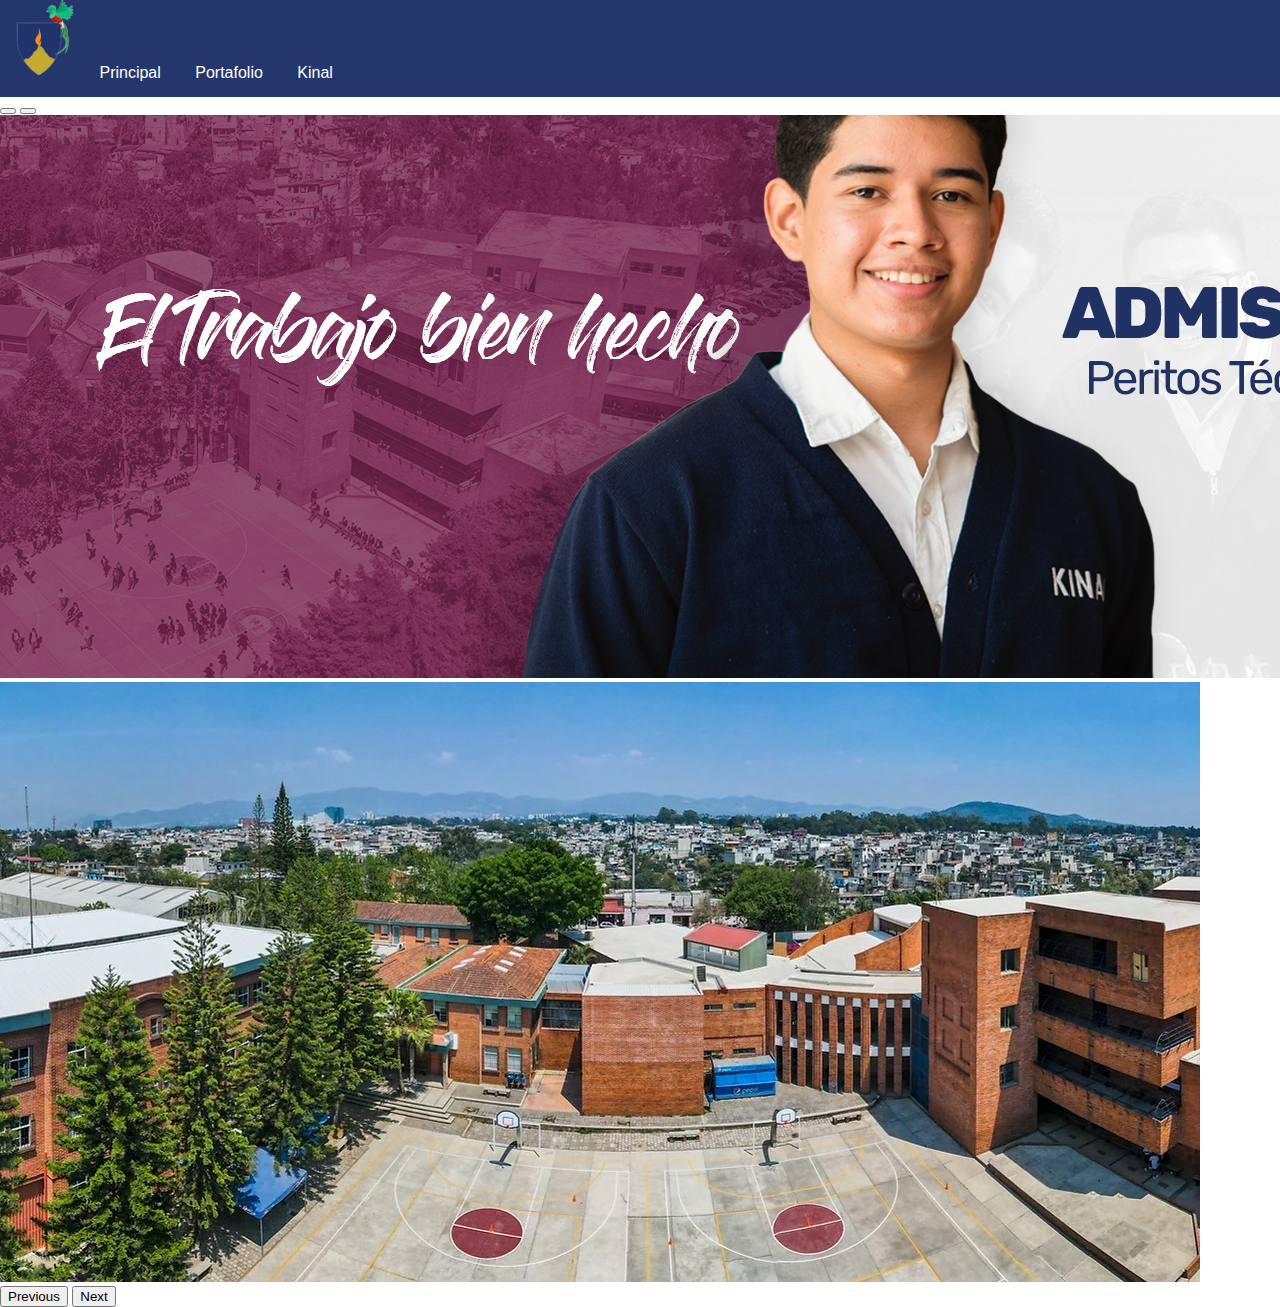
==== assets/paginas/kinal.html @ 0c3b7f87 "Hice unos ajustes en el principal, agregue botones que se despliegan, tambien agregue proyectos a mi" ====
<!doctype html>
<html lang="en">

<head>
    <meta charset="utf-8">
    <meta name="viewport" content="width=device-width, initial-scale=1">
    <title>Kinal</title>
    <link rel="stylesheet" href="/assets/estilos/stylekinal.css">
    <link href="https://cdn.jsdelivr.net/npm/bootstrap@5.3.2/dist/css/bootstrap.min.css" rel="stylesheet"
        integrity="sha384-T3c6CoIi6uLrA9TneNEoa7RxnatzjcDSCmG1MXxSR1GAsXEV/Dwwykc2MPK8M2HN" crossorigin="anonymous">
</head>

<body>
    <div class="navbar">
        <ul class="nav-list">
            <img src="/assets/Imagenes/6ta.png" class="rounded" width="80px">
            <li><a href="/index.html">Principal</a></li>
            <li><a href="/assets/paginas/portafolio.html">Portafolio</a></li>
            <li><a href="/assets/paginas/kinal.html">Kinal</a></li>
        </ul>
    </div>

    <div id="carousel" class="carousel slide" data-bs-ride="true">
        <div class="carousel-indicators">
          <button type="button" data-bs-target="#carousel" data-bs-slide-to="0" class="active" aria-current="true" aria-label="Slide 1"></button>
          <button type="button" data-bs-target="#carousel" data-bs-slide-to="1" aria-label="Slide 2"></button>
        </div>
        <div class="carousel-inner">
          <div class="carousel-item active">
            <img src="/assets/Imagenes/7ma.jpg" class="d-block w-100" alt="...">
          </div>
          <div class="carousel-item">
            <img src="/assets/Imagenes/8va.jpeg" class="d-block w-100" alt="...">
          </div>
        </div>
        <button class="carousel-control-prev" type="button" data-bs-target="#carousel" data-bs-slide="prev">
          <span class="carousel-control-prev-icon" aria-hidden="true"></span>
          <span class="visually-hidden">Previous</span>
        </button>
        <button class="carousel-control-next" type="button" data-bs-target="#carousel" data-bs-slide="next">
          <span class="carousel-control-next-icon" aria-hidden="true"></span>
          <span class="visually-hidden">Next</span>
        </button>
      </div>

      
    <script src="https://cdn.jsdelivr.net/npm/bootstrap@5.3.2/dist/js/bootstrap.bundle.min.js"
        integrity="sha384-C6RzsynM9kWDrMNeT87bh95OGNyZPhcTNXj1NW7RuBCsyN/o0jlpcV8Qyq46cDfL"
        crossorigin="anonymous"></script>
</body>

</html>
---- assets/estilos/stylekinal.css ----
body {
    margin: 0;
    font-family: Arial, sans-serif;
}

.navbar {
    background-color: #23376D;
    overflow: hidden;
}


.navbar .nav-list {
    list-style-type: none;
    margin: 0;
    padding: 0;
    float: left;
}

.navbar .nav-list li {
    display: inline;
}

.navbar .nav-list li a {
    display: inline-block;
    padding: 15px;
    color: white;
    text-decoration: none;
}

.navbar .nav-list li a:hover {
    background-color: #555;
}
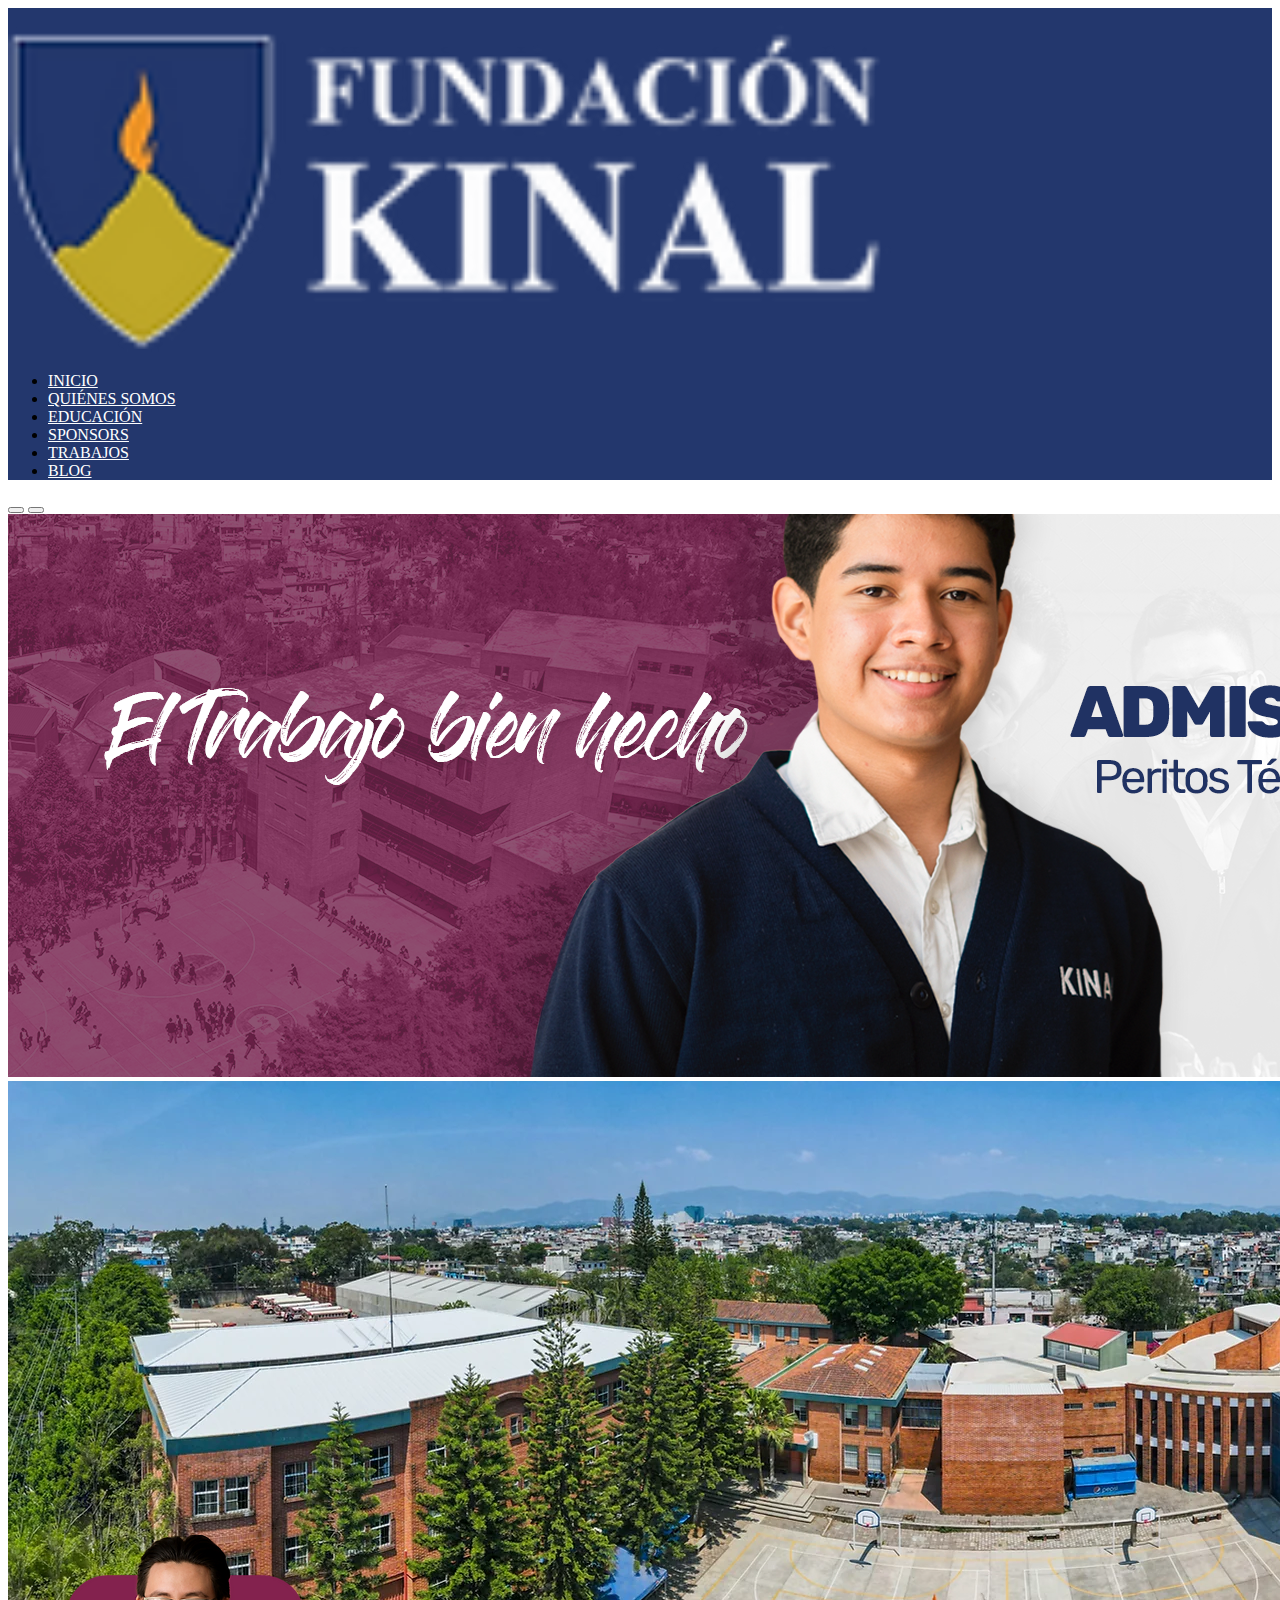
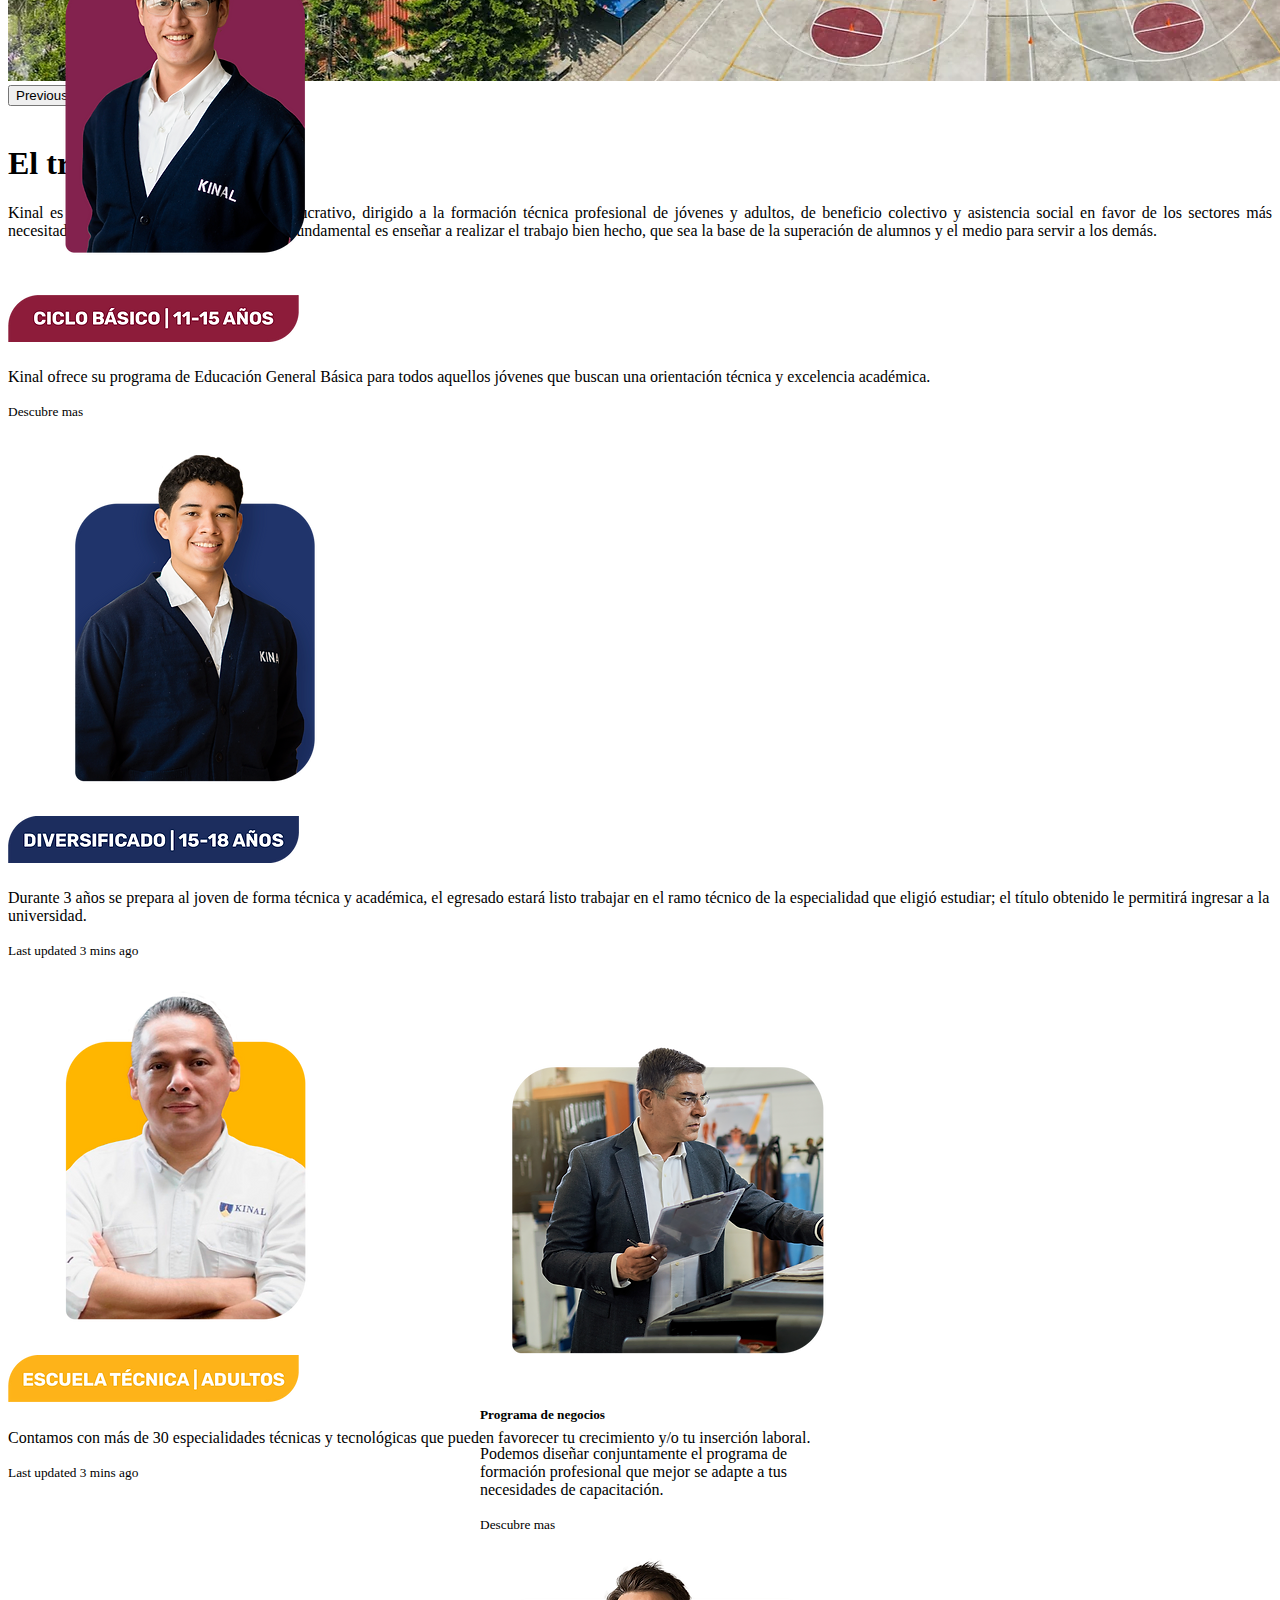
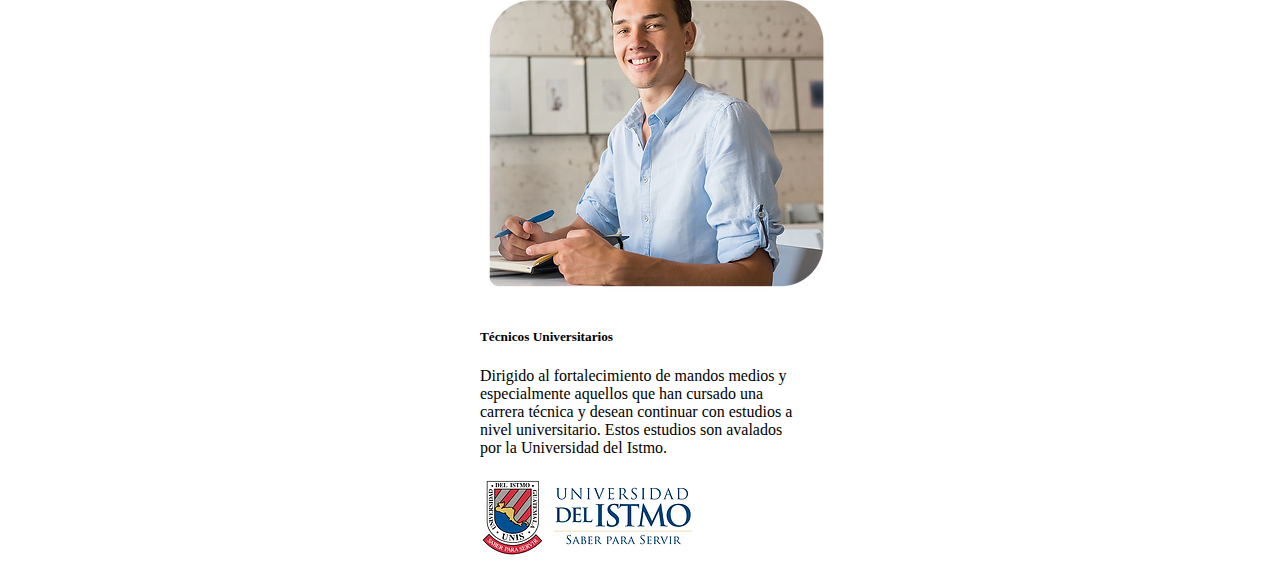
==== commit cb7ef3ac: "Agregamos un carusel con 2 imagenes tambien agregamos un navbar donde pusimos todas sus funciones y " ====
--- a/assets/paginas/kinal.html
+++ b/assets/paginas/kinal.html
@@ -2,51 +2,155 @@
 <html lang="en">
 
 <head>
-    <meta charset="utf-8">
-    <meta name="viewport" content="width=device-width, initial-scale=1">
-    <title>Kinal</title>
-    <link rel="stylesheet" href="/assets/estilos/stylekinal.css">
-    <link href="https://cdn.jsdelivr.net/npm/bootstrap@5.3.2/dist/css/bootstrap.min.css" rel="stylesheet"
-        integrity="sha384-T3c6CoIi6uLrA9TneNEoa7RxnatzjcDSCmG1MXxSR1GAsXEV/Dwwykc2MPK8M2HN" crossorigin="anonymous">
+  <meta charset="utf-8">
+  <meta name="viewport" content="width=device-width, initial-scale=1">
+  <title>Bootstrap demo</title>
+  <link href="https://cdn.jsdelivr.net/npm/bootstrap@5.3.2/dist/css/bootstrap.min.css" rel="stylesheet"
+    integrity="sha384-T3c6CoIi6uLrA9TneNEoa7RxnatzjcDSCmG1MXxSR1GAsXEV/Dwwykc2MPK8M2HN" crossorigin="anonymous">
+  <link rel="stylesheet" href="/assets/estilos/stylekinal.css">
 </head>
 
 <body>
-    <div class="navbar">
-        <ul class="nav-list">
-            <img src="/assets/Imagenes/6ta.png" class="rounded" width="80px">
-            <li><a href="/index.html">Principal</a></li>
-            <li><a href="/assets/paginas/portafolio.html">Portafolio</a></li>
-            <li><a href="/assets/paginas/kinal.html">Kinal</a></li>
+
+  <nav class="navbar">
+    <div class="container d-flex justify-content-center">
+      <a class="navbar-brand" href="#">
+        <img src="/assets/Imagenes/15va.webp" style="width: 75%;">
+      </a>
+      <div>
+        <ul class="nav justify-content-center">
+          <li class="nav-item">
+            <a class="nav-link active" aria-current="page" href="#">INICIO</a>
+          </li>
+          <li class="nav-item">
+            <a class="nav-link" href="#">QUIÉNES SOMOS</a>
+          </li>
+          <li class="nav-item">
+            <a class="nav-link" href="#">EDUCACIÓN</a>
+          </li>
+          <li class="nav-item">
+            <a class="nav-link" href="#">SPONSORS</a>
+          </li>
+          <li class="nav-item">
+            <a class="nav-link" href="#">TRABAJOS</a>
+          </li>
+          <li class="nav-item">
+            <a class="nav-link" href="#">BLOG</a>
+          </li>
         </ul>
+      </div>
     </div>
+  </nav>
 
-    <div id="carousel" class="carousel slide" data-bs-ride="true">
-        <div class="carousel-indicators">
-          <button type="button" data-bs-target="#carousel" data-bs-slide-to="0" class="active" aria-current="true" aria-label="Slide 1"></button>
-          <button type="button" data-bs-target="#carousel" data-bs-slide-to="1" aria-label="Slide 2"></button>
+  <div id="carousel" class="carousel slide" data-bs-ride="true">
+    <div class="carousel-indicators">
+      <button type="button" data-bs-target="#carousel" data-bs-slide-to="0" class="active" aria-current="true"
+        aria-label="Slide 1"></button>
+      <button type="button" data-bs-target="#carousel" data-bs-slide-to="1" aria-label="Slide 2"></button>
+    </div>
+    <div class="carousel-inner">
+      <div class="carousel-item active">
+        <img src="/assets/Imagenes/7ma.jpg" class="d-block w-100" alt="...">
+      </div>
+      <div class="carousel-item">
+        <img src="/assets/Imagenes/8va.jpeg" class="d-block w-100" alt="...">
+      </div>
+    </div>
+    <button class="carousel-control-prev" type="button" data-bs-target="#carousel" data-bs-slide="prev">
+      <span class="carousel-control-prev-icon" aria-hidden="true"></span>
+      <span class="visually-hidden">Previous</span>
+    </button>
+    <button class="carousel-control-next" type="button" data-bs-target="#carousel" data-bs-slide="next">
+      <span class="carousel-control-next-icon" aria-hidden="true"></span>
+      <span class="visually-hidden">Next</span>
+    </button>
+  </div>
+
+  <br>
+
+  <div class="container ">
+    <h1 class="text-center mb-5">El trabajo bien hecho</h1>
+    <p style="text-align: justify;"> Kinal es un Centro Educativo privado, no lucrativo, dirigido a la formación
+      técnica profesional de jóvenes y adultos, de beneficio colectivo y asistencia social en favor de los sectores
+      más necesitados de la comunidad.
+      Nuestro valor fundamental es enseñar a realizar el trabajo bien hecho, que sea la base de la superación de
+      alumnos y el medio para servir a los demás.</p>
+  </div>
+
+  <div class="container-clas">
+    <div class="card-group">
+      <div class="card mx-5 border">
+        <img src="/assets/Imagenes/16va.webp" class="card-img-top" alt="...">
+        <div class="card-body">
+          <h5 class="card-title"><img src="/assets/Imagenes/19.webp" alt=""></h5>
+          <p class="card-text">Kinal ofrece su programa de Educación General Básica para todos aquellos jóvenes que
+            buscan
+            una orientación técnica y excelencia académica.
+          </p>
+          <p class="card-text"><small class="text-muted">Descubre mas</small></p>
         </div>
-        <div class="carousel-inner">
-          <div class="carousel-item active">
-            <img src="/assets/Imagenes/7ma.jpg" class="d-block w-100" alt="...">
-          </div>
-          <div class="carousel-item">
-            <img src="/assets/Imagenes/8va.jpeg" class="d-block w-100" alt="...">
-          </div>
+      </div>
+      <div class="card mx-5 border">
+        <img src="/assets/Imagenes/17va.webp" class="card-img-top" alt="...">
+        <div class="card-body">
+          <h5 class="card-title"><img src="/assets/Imagenes/20.webp" alt=""></h5>
+          <p class="card-text">Durante 3 años se prepara al joven de forma técnica y académica, el egresado estará listo
+            trabajar en el ramo técnico de la especialidad que eligió estudiar; el título obtenido le permitirá ingresar
+            a
+            la universidad.
+          </p>
+          <p class="card-text"><small class="text-muted">Last updated 3 mins ago</small></p>
         </div>
-        <button class="carousel-control-prev" type="button" data-bs-target="#carousel" data-bs-slide="prev">
-          <span class="carousel-control-prev-icon" aria-hidden="true"></span>
-          <span class="visually-hidden">Previous</span>
-        </button>
-        <button class="carousel-control-next" type="button" data-bs-target="#carousel" data-bs-slide="next">
-          <span class="carousel-control-next-icon" aria-hidden="true"></span>
-          <span class="visually-hidden">Next</span>
-        </button>
       </div>
+      <div class="card mx-5 border">
+        <img src="/assets/Imagenes/18.webp" class="card-img-top" alt="...">
+        <div class="card-body">
+          <h5 class="card-title"><img src="/assets/Imagenes/21.webp" alt=""></h5>
+          <p class="card-text">Contamos con más de 30 especialidades técnicas y tecnológicas que pueden favorecer tu
+            crecimiento y/o tu inserción laboral.
+          </p>
+          <p class="card-text"><small class="text-muted">Last updated 3 mins ago</small></p>
+        </div>
+      </div>
+    </div>
+  </div>
 
-      
-    <script src="https://cdn.jsdelivr.net/npm/bootstrap@5.3.2/dist/js/bootstrap.bundle.min.js"
-        integrity="sha384-C6RzsynM9kWDrMNeT87bh95OGNyZPhcTNXj1NW7RuBCsyN/o0jlpcV8Qyq46cDfL"
-        crossorigin="anonymous"></script>
+  <div class="container-clas custom-center">
+    <div class="card-group">
+      <div class="card mx-5 border" style="max-width: 20rem;">
+        <img src="/assets/Imagenes/22.webp" class="card-img-top" alt="...">
+        <div class="card-body">
+          <h5 class="card-title">Programa de negocios</h5>
+          <p class="card-text">Podemos diseñar conjuntamente el programa de formación profesional que mejor se adapte a
+            tus necesidades de capacitación.
+          </p>
+          <p class="card-text"><small class="text-muted">Descubre mas</small></p>
+        </div>
+      </div>
+      <div class="card mx-5 border" style="max-width: 20rem;">
+        <img src="/assets/Imagenes/23.webp" class="card-img-top" alt="...">
+        <div class="card-body">
+          <h5 class="card-title">Técnicos Universitarios</h5>
+          <p class="card-text">Dirigido al fortalecimiento de mandos medios y especialmente aquellos que han cursado una
+            carrera técnica y desean continuar con estudios a nivel universitario. Estos estudios son avalados por la
+            Universidad del Istmo.
+          </p>
+          <p class="card-text"><small class="text-muted"><img src="/assets/Imagenes/24.webp" alt=""></small></p>
+        </div>
+      </div>
+    </div>
+  </div>
+
+
+
+
+
+
+
+
+  <script src="https://cdn.jsdelivr.net/npm/bootstrap@5.3.2/dist/js/bootstrap.bundle.min.js"
+    integrity="sha384-C6RzsynM9kWDrMNeT87bh95OGNyZPhcTNXj1NW7RuBCsyN/o0jlpcV8Qyq46cDfL"
+    crossorigin="anonymous"></script>
 </body>
 
 </html>--- a/assets/estilos/stylekinal.css
+++ b/assets/estilos/stylekinal.css
@@ -1,33 +1,22 @@
-body {
-    margin: 0;
-    font-family: Arial, sans-serif;
-}
 
 .navbar {
     background-color: #23376D;
-    overflow: hidden;
+
 }
 
+.navbar :hover {
+    color: orange;
 
-.navbar .nav-list {
-    list-style-type: none;
-    margin: 0;
-    padding: 0;
-    float: left;
 }
 
-.navbar .nav-list li {
-    display: inline;
+.nav-link {
+    color: white;
 }
 
-.navbar .nav-list li a {
-    display: inline-block;
-    padding: 15px;
-    color: white;
-    text-decoration: none;
+.container-clas{
+    display: flex;
+    align-items: center;
+    justify-content: center;
+    height: 100vh;
 }
 
-.navbar .nav-list li a:hover {
-    background-color: #555;
-}
-
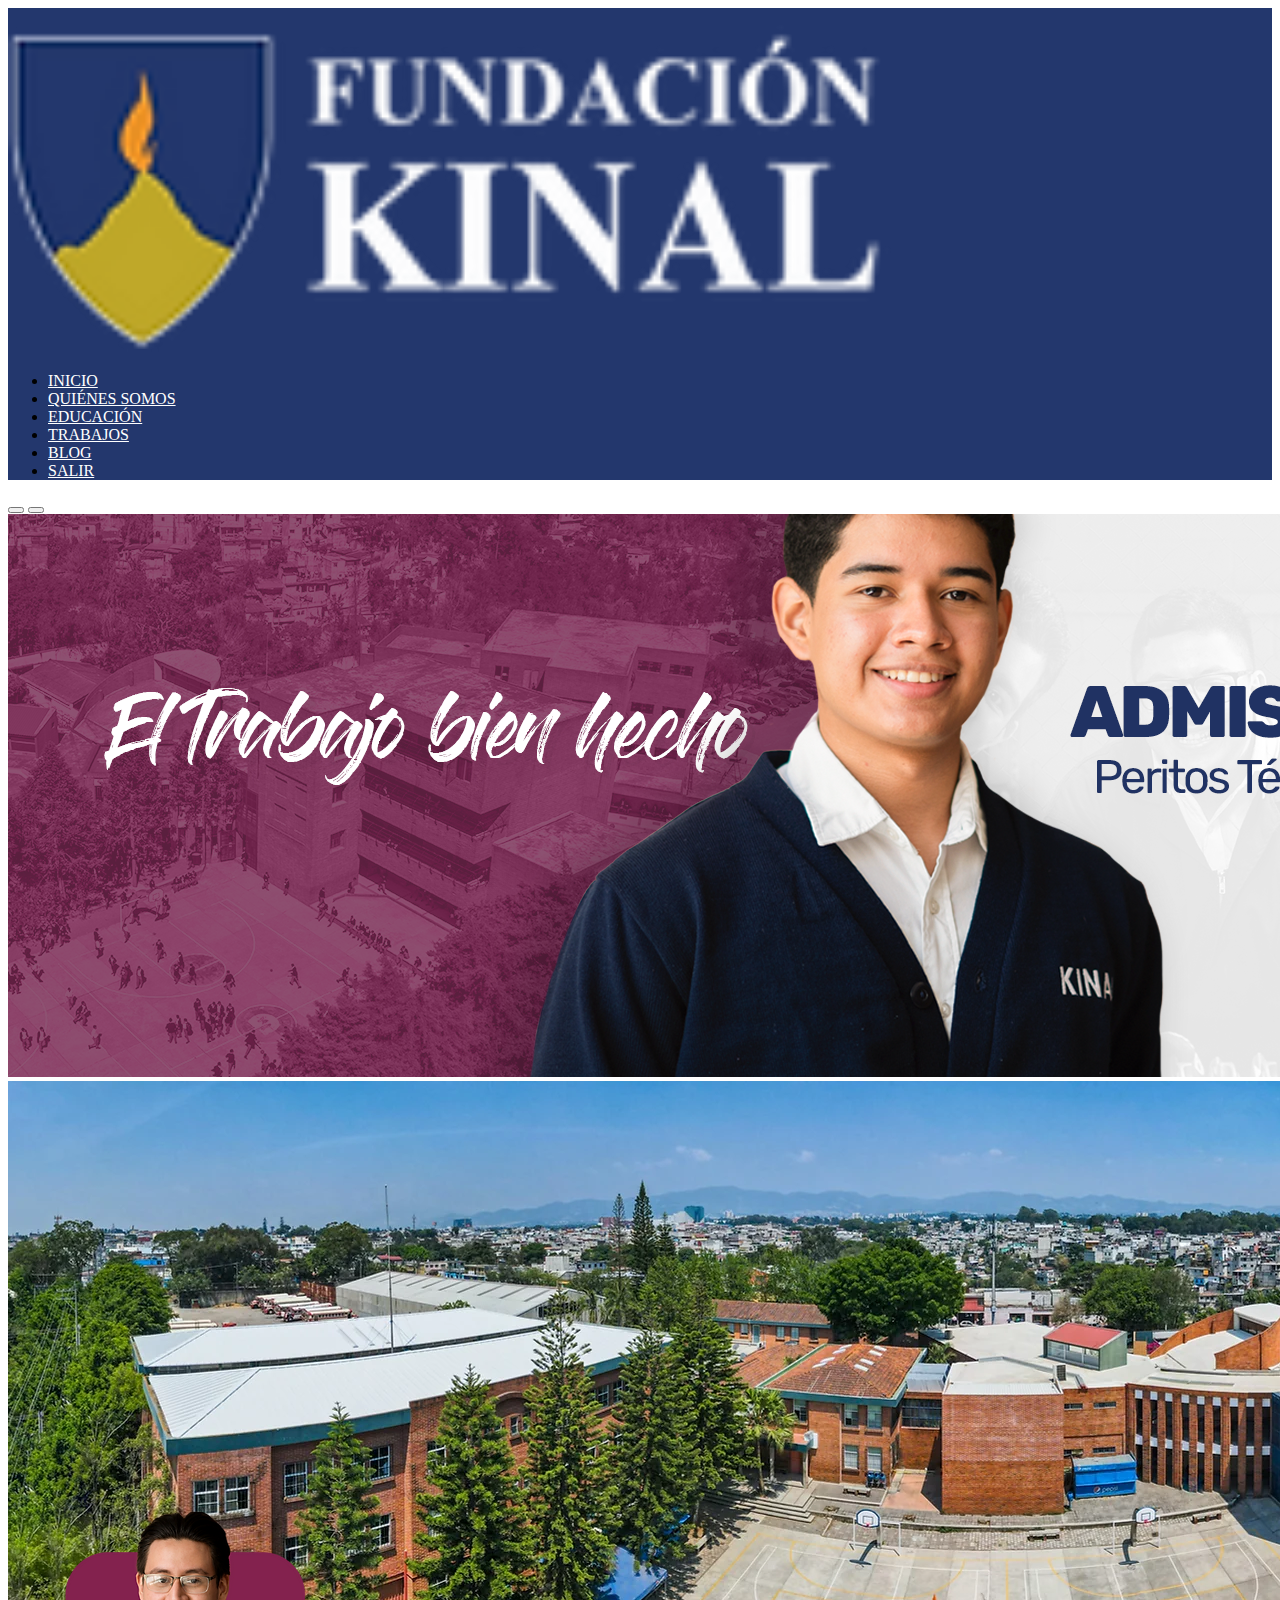
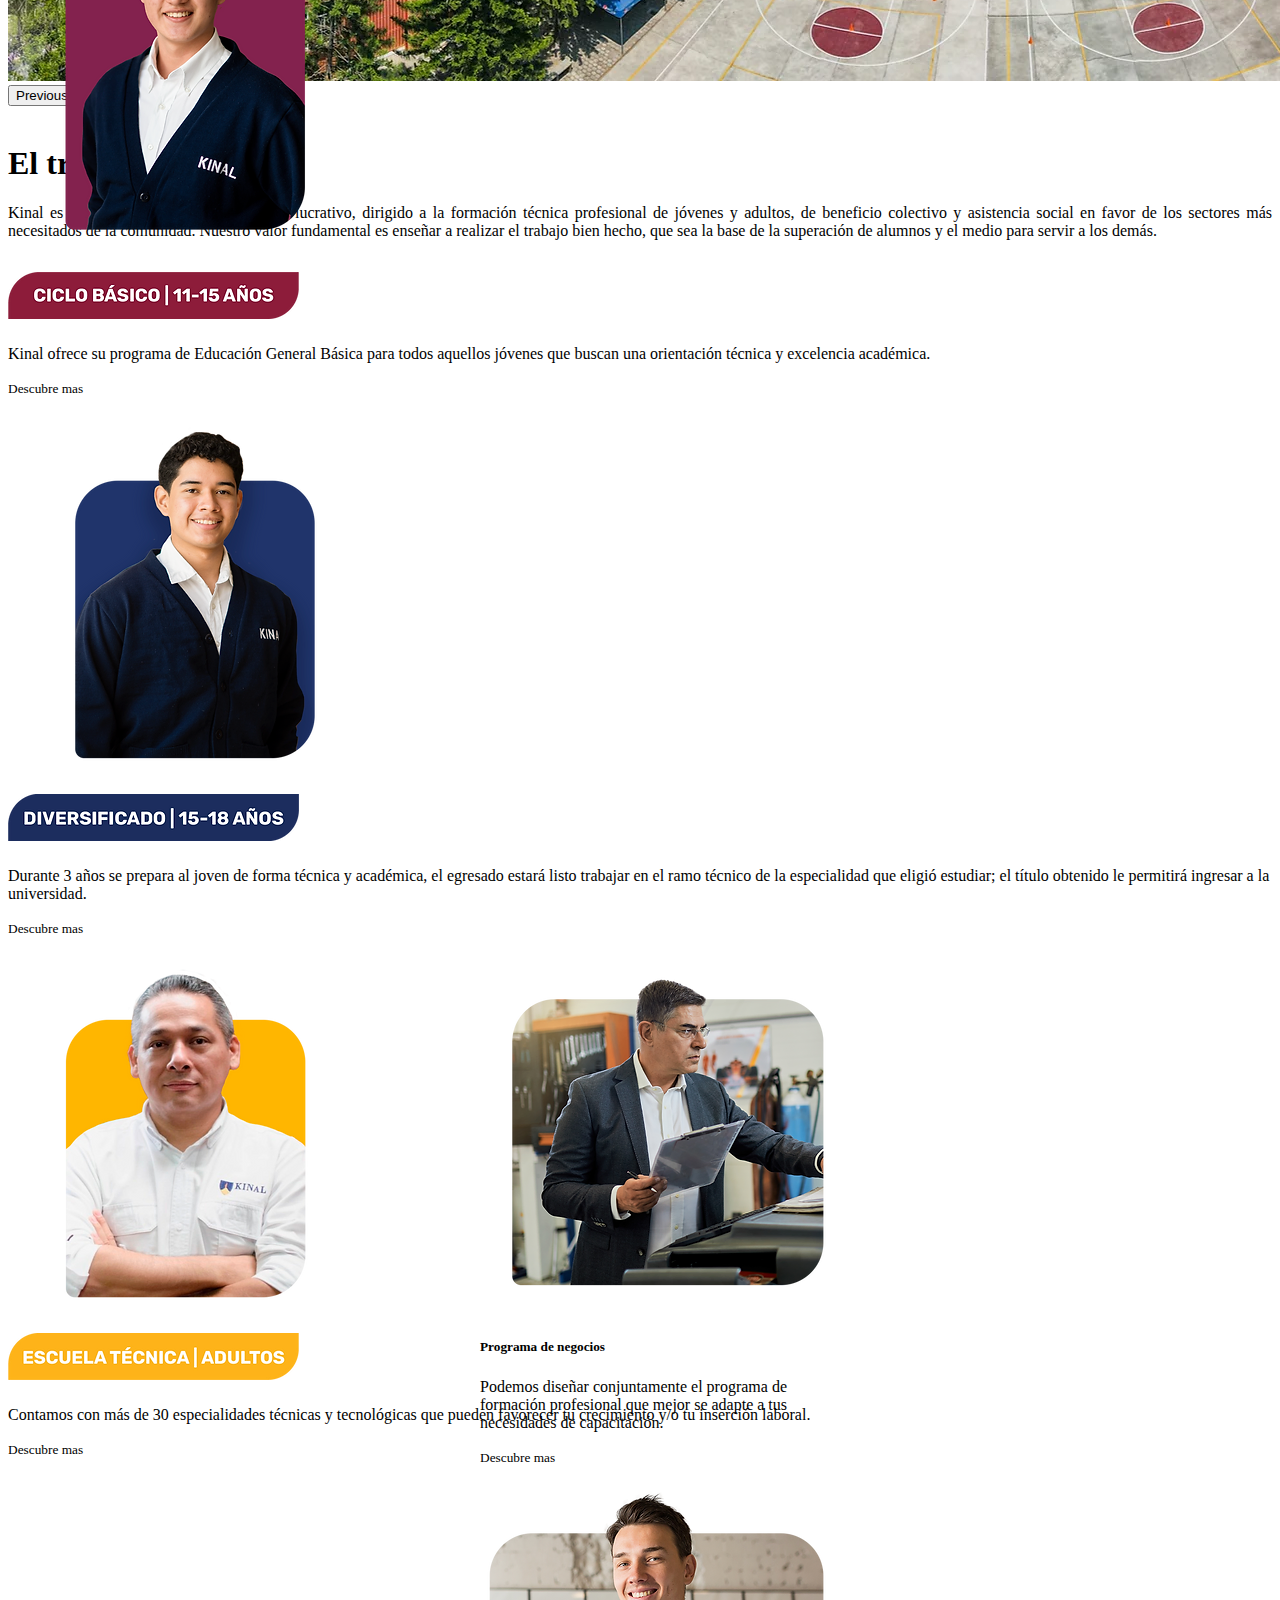
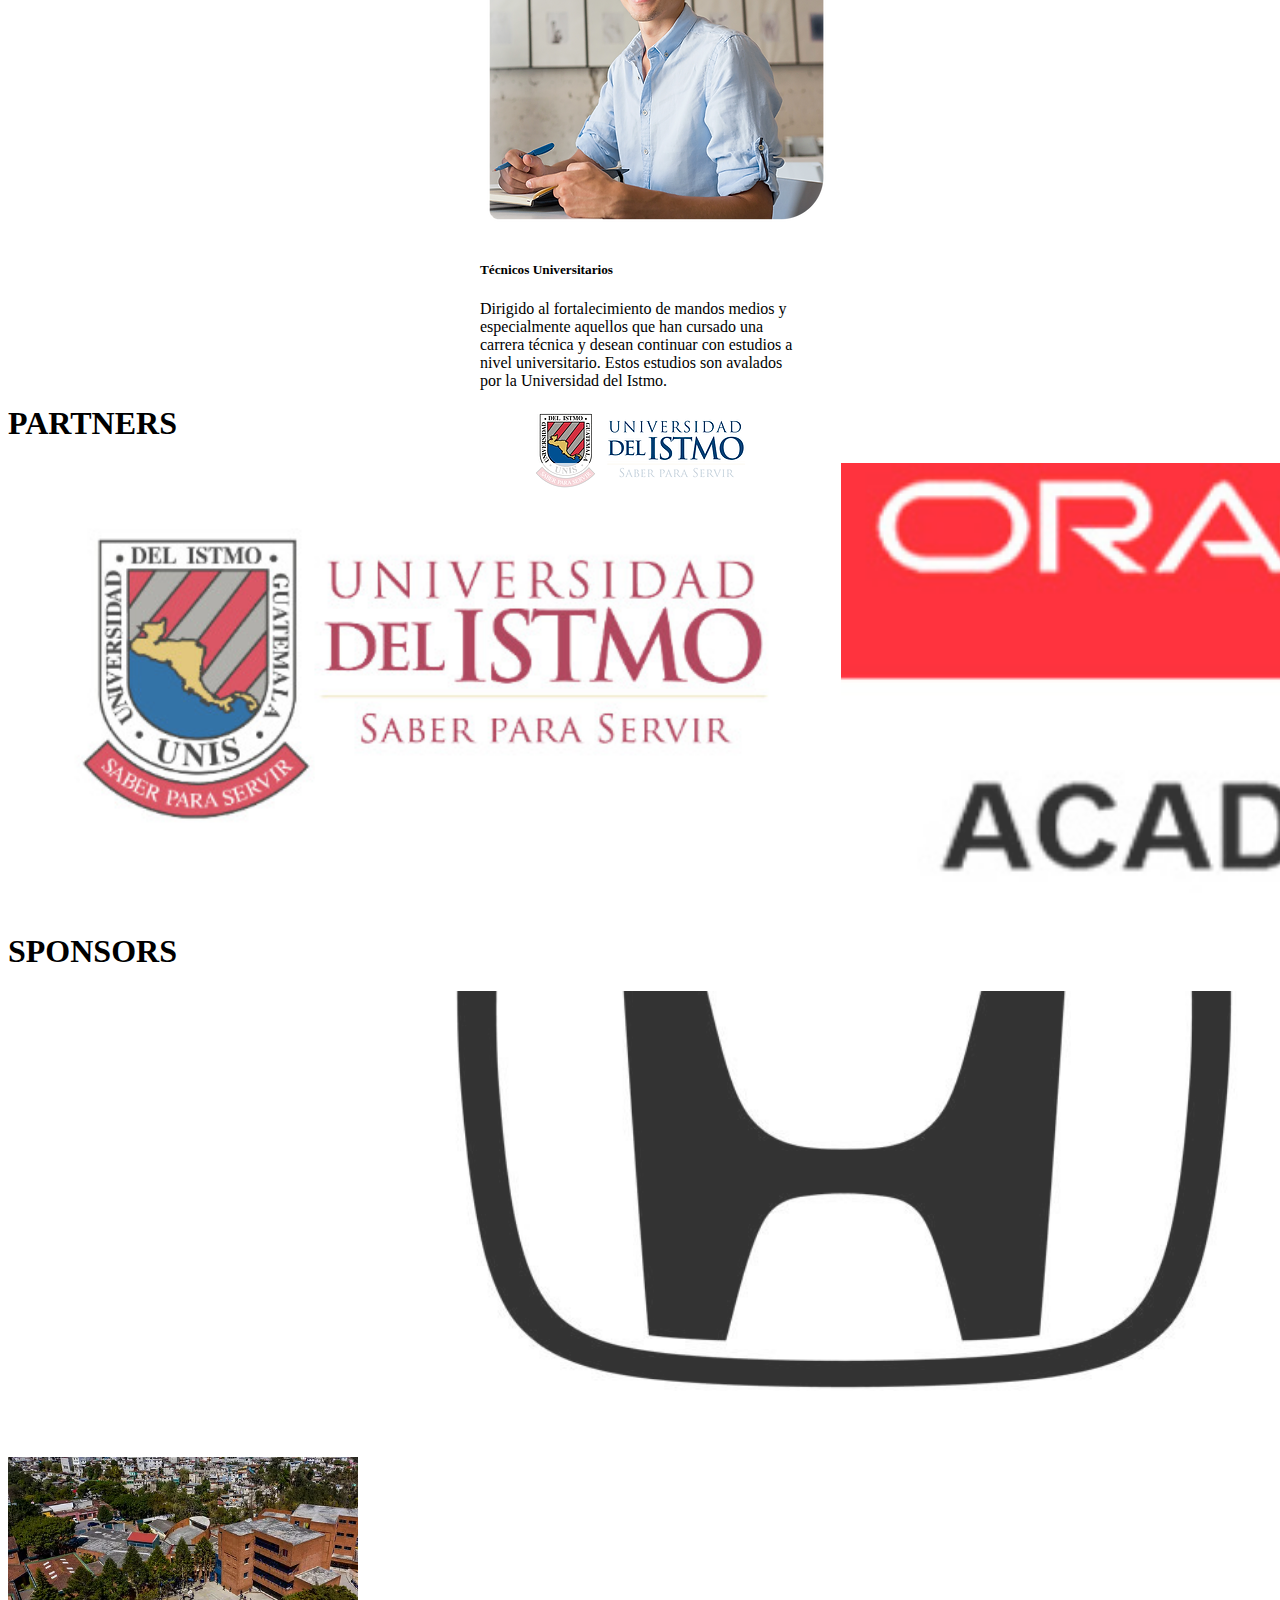
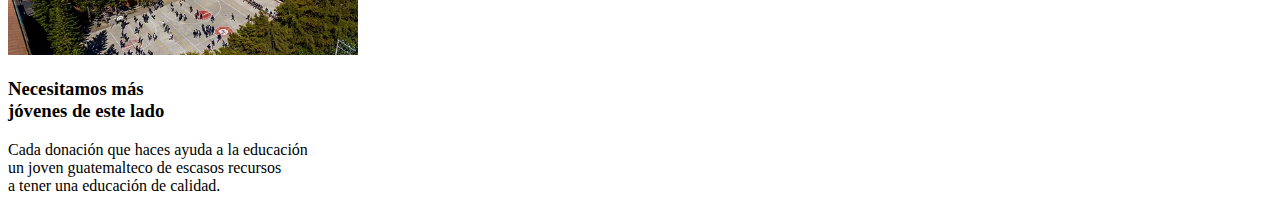
==== commit 01fdcf18: "Se agregaron 2 galerias de imagenes PARTNERS y SPONSORS y se agregaron 2 cards distintos uno de 3 y " ====
--- a/assets/paginas/kinal.html
+++ b/assets/paginas/kinal.html
@@ -4,7 +4,7 @@
 <head>
   <meta charset="utf-8">
   <meta name="viewport" content="width=device-width, initial-scale=1">
-  <title>Bootstrap demo</title>
+  <title>Kinal</title>
   <link href="https://cdn.jsdelivr.net/npm/bootstrap@5.3.2/dist/css/bootstrap.min.css" rel="stylesheet"
     integrity="sha384-T3c6CoIi6uLrA9TneNEoa7RxnatzjcDSCmG1MXxSR1GAsXEV/Dwwykc2MPK8M2HN" crossorigin="anonymous">
   <link rel="stylesheet" href="/assets/estilos/stylekinal.css">
@@ -29,13 +29,13 @@
             <a class="nav-link" href="#">EDUCACIÓN</a>
           </li>
           <li class="nav-item">
-            <a class="nav-link" href="#">SPONSORS</a>
-          </li>
-          <li class="nav-item">
             <a class="nav-link" href="#">TRABAJOS</a>
           </li>
           <li class="nav-item">
             <a class="nav-link" href="#">BLOG</a>
+          </li>
+          <li class="nav-item ">
+            <a class="nav-link" href="/index.html">SALIR</a>
           </li>
         </ul>
       </div>
@@ -79,7 +79,7 @@
 
   <div class="container-clas">
     <div class="card-group">
-      <div class="card mx-5 border">
+      <div class="card mx-5 border-0">
         <img src="/assets/Imagenes/16va.webp" class="card-img-top" alt="...">
         <div class="card-body">
           <h5 class="card-title"><img src="/assets/Imagenes/19.webp" alt=""></h5>
@@ -87,10 +87,10 @@
             buscan
             una orientación técnica y excelencia académica.
           </p>
-          <p class="card-text"><small class="text-muted">Descubre mas</small></p>
-        </div>
-      </div>
-      <div class="card mx-5 border">
+          <p class="card-text text-center"><small class="text-muted">Descubre mas</small></p>
+        </div>
+      </div>
+      <div class="card mx-5 border-0">
         <img src="/assets/Imagenes/17va.webp" class="card-img-top" alt="...">
         <div class="card-body">
           <h5 class="card-title"><img src="/assets/Imagenes/20.webp" alt=""></h5>
@@ -99,17 +99,17 @@
             a
             la universidad.
           </p>
-          <p class="card-text"><small class="text-muted">Last updated 3 mins ago</small></p>
-        </div>
-      </div>
-      <div class="card mx-5 border">
+          <p class="card-text text-center"><small class="text-muted">Descubre mas</small></p>
+        </div>
+      </div>
+      <div class="card mx-5 border-0">
         <img src="/assets/Imagenes/18.webp" class="card-img-top" alt="...">
         <div class="card-body">
           <h5 class="card-title"><img src="/assets/Imagenes/21.webp" alt=""></h5>
           <p class="card-text">Contamos con más de 30 especialidades técnicas y tecnológicas que pueden favorecer tu
             crecimiento y/o tu inserción laboral.
           </p>
-          <p class="card-text"><small class="text-muted">Last updated 3 mins ago</small></p>
+          <p class="card-text text-center"><small class="text-muted">Descubre mas</small></p>
         </div>
       </div>
     </div>
@@ -117,17 +117,17 @@
 
   <div class="container-clas custom-center">
     <div class="card-group">
-      <div class="card mx-5 border" style="max-width: 20rem;">
+      <div class="card mx-5 border-0" style="max-width: 20rem;">
         <img src="/assets/Imagenes/22.webp" class="card-img-top" alt="...">
         <div class="card-body">
           <h5 class="card-title">Programa de negocios</h5>
           <p class="card-text">Podemos diseñar conjuntamente el programa de formación profesional que mejor se adapte a
             tus necesidades de capacitación.
           </p>
-          <p class="card-text"><small class="text-muted">Descubre mas</small></p>
-        </div>
-      </div>
-      <div class="card mx-5 border" style="max-width: 20rem;">
+          <p class="card-text text-center"><small class="text-muted">Descubre mas</small></p>
+        </div>
+      </div>
+      <div class="card mx-5 border-0" style="max-width: 20rem;">
         <img src="/assets/Imagenes/23.webp" class="card-img-top" alt="...">
         <div class="card-body">
           <h5 class="card-title">Técnicos Universitarios</h5>
@@ -135,18 +135,69 @@
             carrera técnica y desean continuar con estudios a nivel universitario. Estos estudios son avalados por la
             Universidad del Istmo.
           </p>
-          <p class="card-text"><small class="text-muted"><img src="/assets/Imagenes/24.webp" alt=""></small></p>
-        </div>
-      </div>
-    </div>
-  </div>
-
-
-
-
-
-
-
+          <p class="card-text"><small class="text-muted">
+              <div style="text-align: center;"><img src="/assets/Imagenes/24.webp" alt=""></div>
+            </small></p>
+        </div>
+      </div>
+    </div>
+  </div>
+
+  <br>
+  <h1 class="text-center mb-5">PARTNERS</h1>
+  <div class="container d-flex justify-content-center">
+    <section>
+      <img src="/assets/Imagenes/25.jpg" alt="">
+      <img src="/assets/Imagenes/26.jpg" alt="">
+      <img src="/assets/Imagenes/27.jpg" alt="">
+      <img src="/assets/Imagenes/28.jpg" alt="">
+      <img src="/assets/Imagenes/29.jpg" alt="">
+      <img src="/assets/Imagenes/30.png" alt="">
+      <img src="/assets/Imagenes/31.png" alt="">
+      <img src="/assets/Imagenes/32.png" alt="">
+      <img src="/assets/Imagenes/33.webp" alt="">
+      <img src="/assets/Imagenes/34.webp" alt="">
+      <img src="/assets/Imagenes/35.webp" alt="">
+      <img src="/assets/Imagenes/36.png" alt="">
+    </section>
+  </div>
+  </div>
+
+  <br>
+  <h1 class="text-center mb-5">SPONSORS</h1>
+  <div class="container d-flex justify-content-center">
+    <section>
+      <img src="/assets/Imagenes/27.jpg" alt="">
+      <img src="/assets/Imagenes/37.png" alt="">
+      <img src="/assets/Imagenes/38.png" alt="">
+      <img src="/assets/Imagenes/39.jpg" alt="">
+      <img src="/assets/Imagenes/40.png" alt="">
+      <img src="/assets/Imagenes/41.jpg" alt="">
+  </div>
+
+  <br>
+  <br>
+
+  <div class="container text-center">
+    <div class="row">
+      <div class="col">
+        <img src="/assets/Imagenes/42.webp" class="rounded" width="350px">
+      </div>
+
+      
+      <div class="col align-self-center text-center">
+        <div class="container">
+        <h3 class="text-center ">Necesitamos más <br>
+          jóvenes de este lado</h3>
+        <p style="text-align: justify center;">
+          Cada donación que haces ayuda a la educación <br>
+           un joven guatemalteco de escasos recursos <br>
+              a tener una educación de calidad.
+        </p>
+      </div>
+      </div>
+    </div>
+  </div>
 
   <script src="https://cdn.jsdelivr.net/npm/bootstrap@5.3.2/dist/js/bootstrap.bundle.min.js"
     integrity="sha384-C6RzsynM9kWDrMNeT87bh95OGNyZPhcTNXj1NW7RuBCsyN/o0jlpcV8Qyq46cDfL"
--- a/assets/estilos/stylekinal.css
+++ b/assets/estilos/stylekinal.css
@@ -1,3 +1,4 @@
+
 
 .navbar {
     background-color: #23376D;
@@ -17,6 +18,30 @@
     display: flex;
     align-items: center;
     justify-content: center;
-    height: 100vh;
+    height: 95vh;
 }
 
+section{
+    display: flex;
+    width: 10000px;
+    height: 430px;
+}
+
+section img{
+    width: 0px;
+    flex-grow: 1;
+    object-fit: cover;
+    opacity: .8;
+    transition: .5s ease;
+}
+
+section img:hover{
+    cursor: crosshair;
+    width: 550px;
+    opacity: 1;
+    filter: contrast(120%);
+}
+
+
+
+
